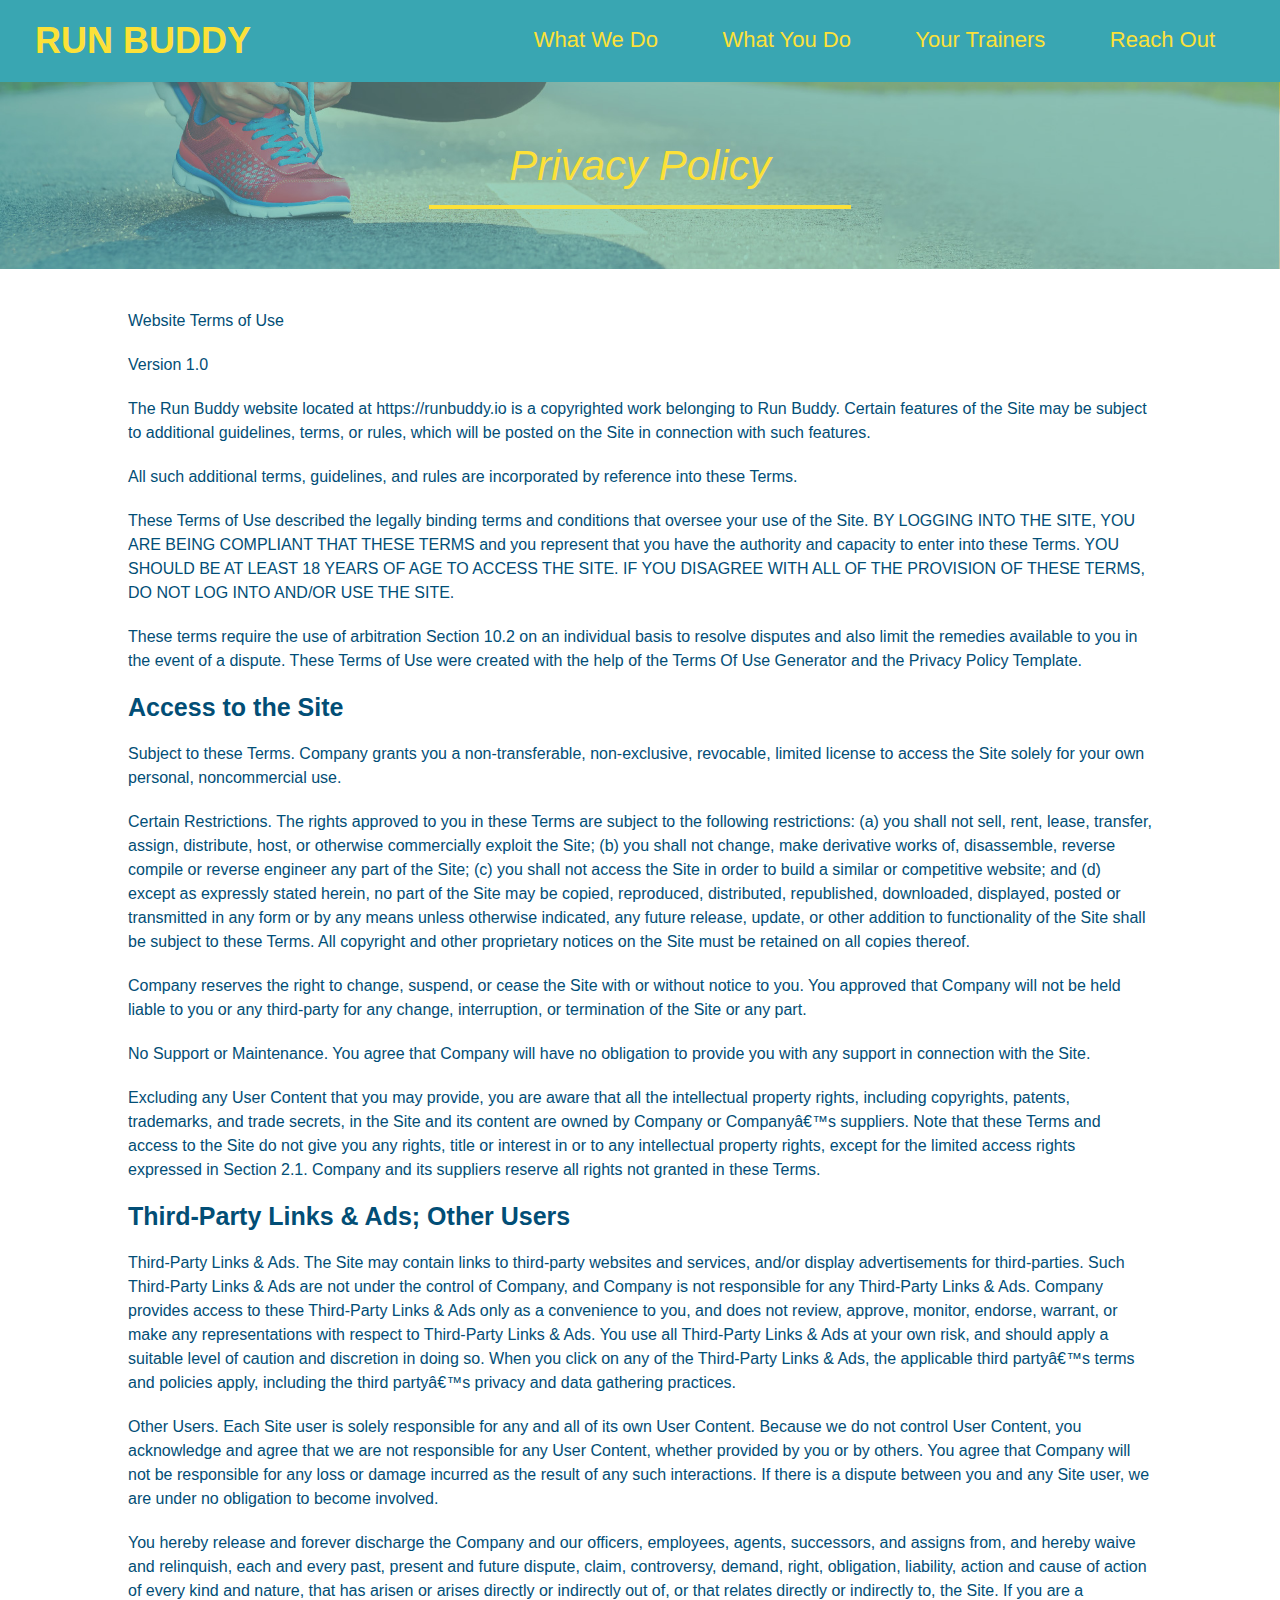
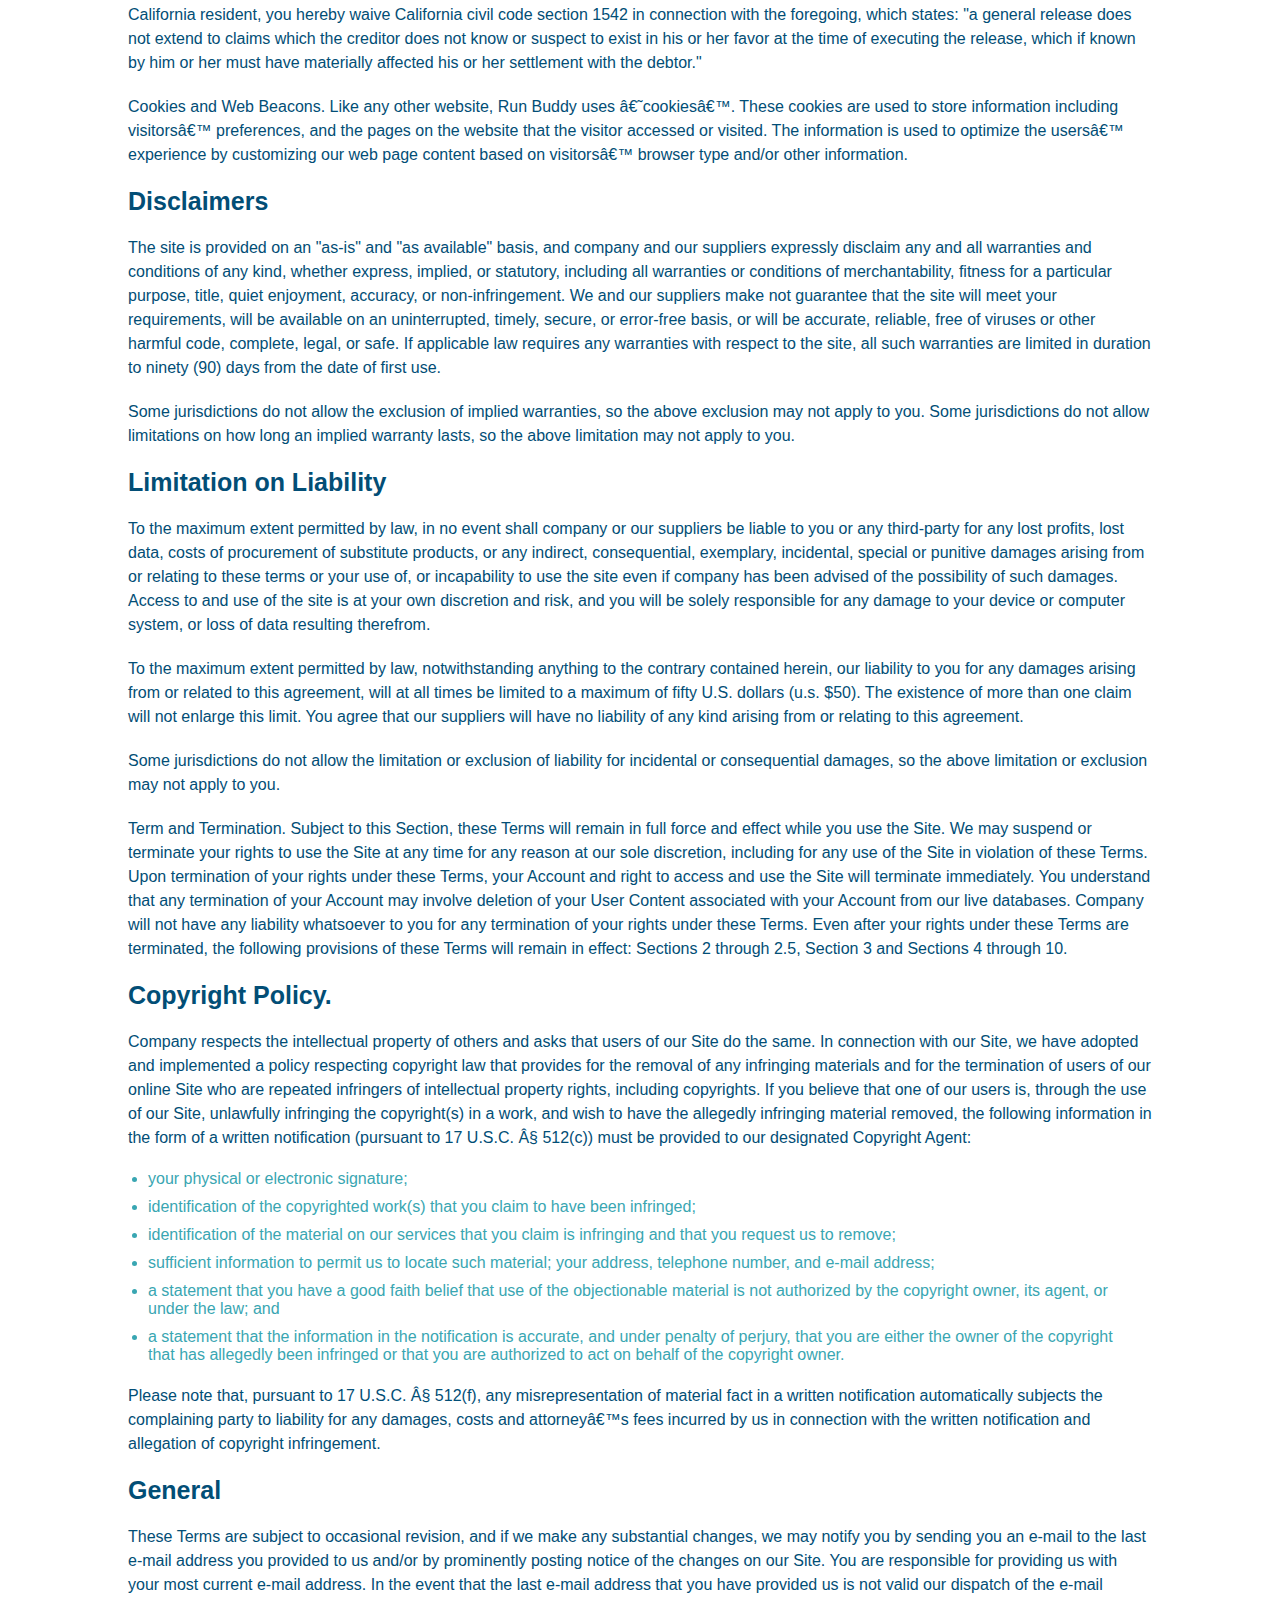
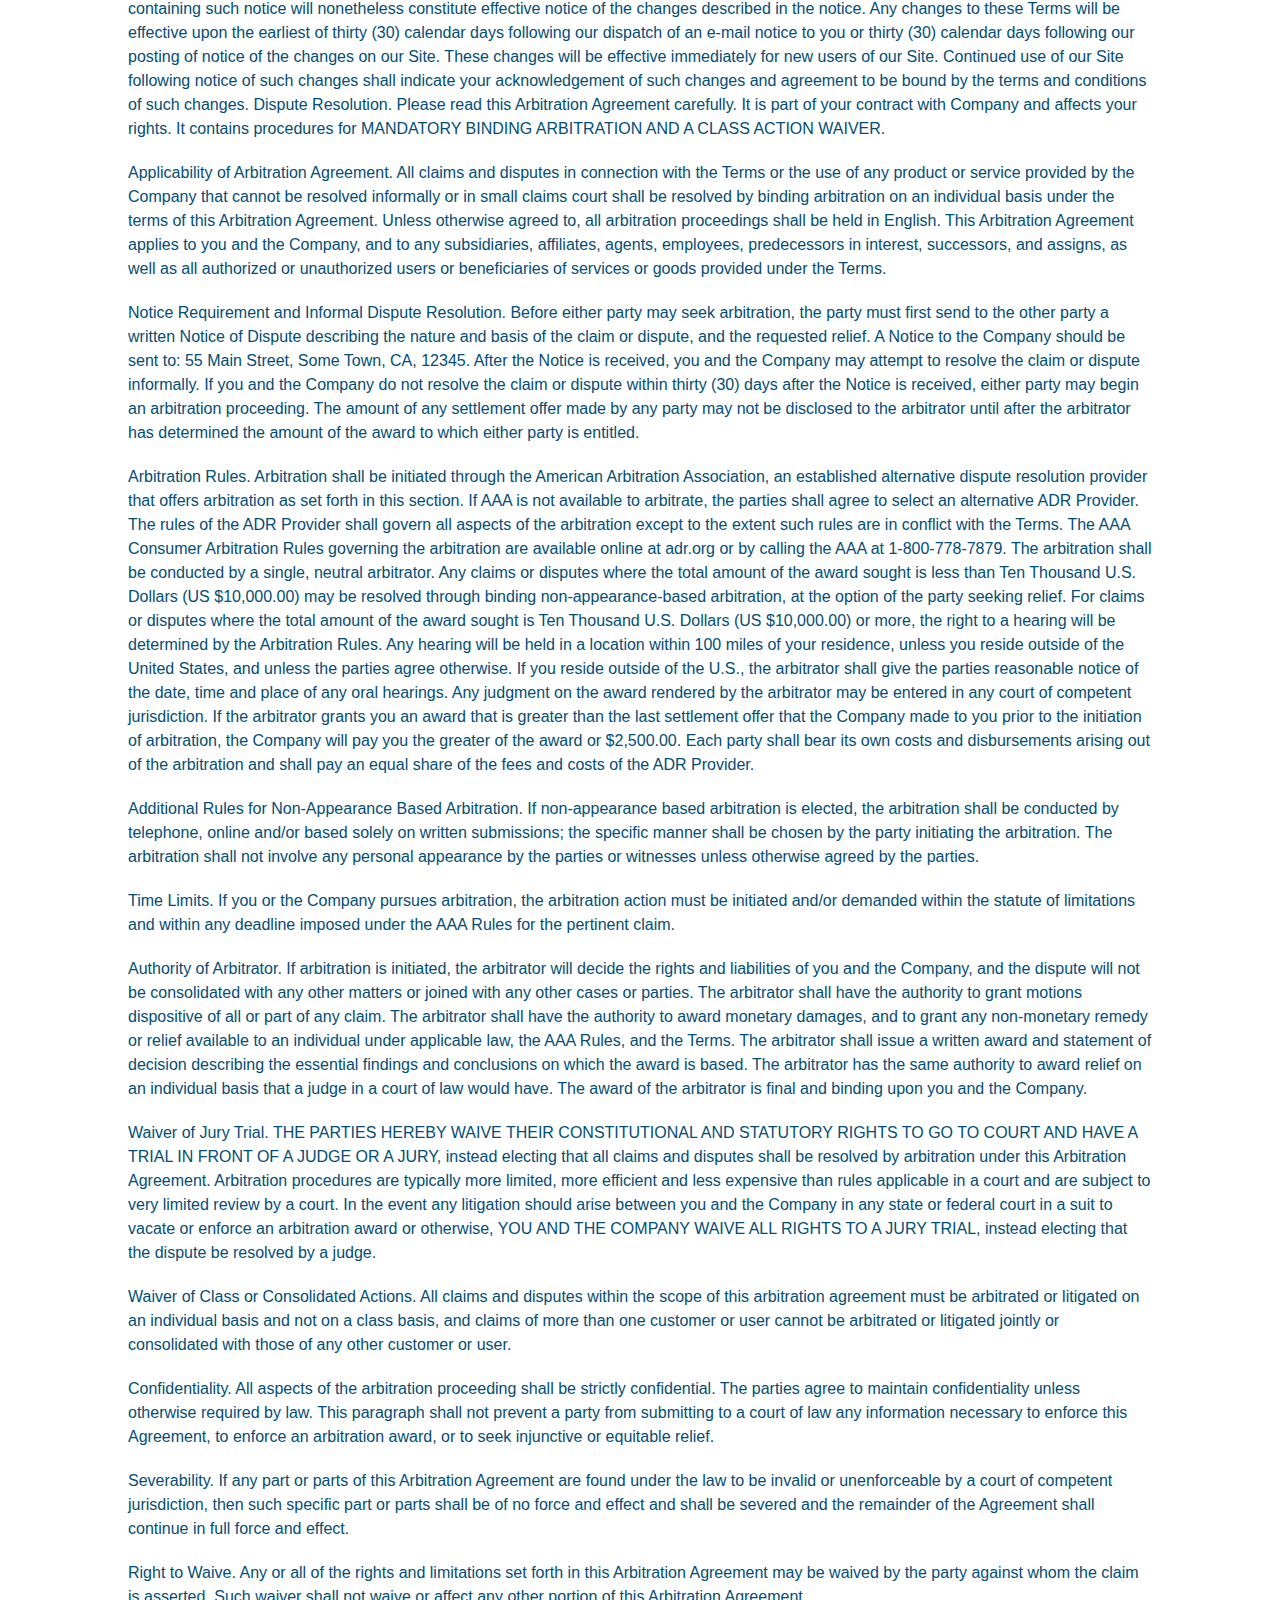
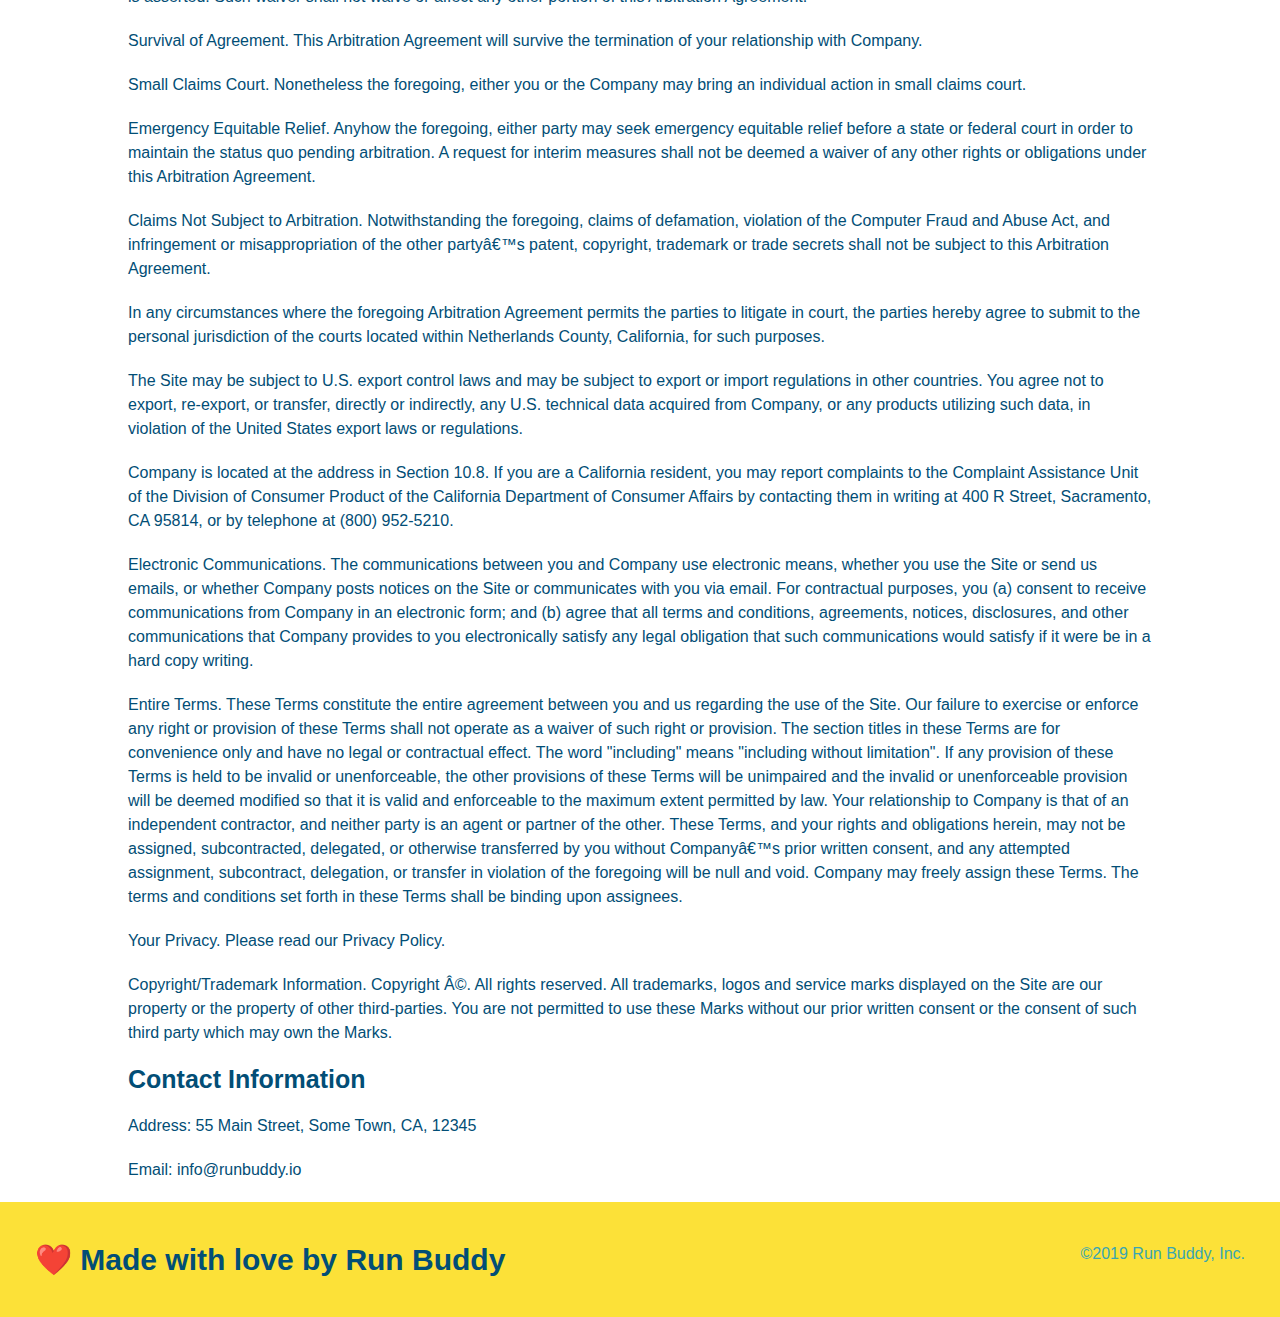
==== privacy-policy.html @ 24f77418 "Privacy policy" ====
<!DOCTYPE html>
<html lang="en">
    <head>
        <meta charset="UTF-8" />
        <title>Privacy Policy - Run Buddy</title>
        <link rel="stylesheet" href="./assets/css/style.css"/>
        <link rel="stylesheet" href="assets/css/secondary-styles.css"/>
    </head>
    <body>
        <header>
            <h1>
                <a href="./index.html">RUN BUDDY</a>
            </h1>
            <nav>
                <!-- Unordered list elements-->
                <ul>
                    <li>
                        <!-- Anchor element-->
                        <a href="./index.html#what-we-do">What We Do</a>
                    </li>
                    <li>
                        <a href="./index.html#what-you-do">What You Do</a>
                    </li>
                    <li>
                        <a href="./index.html#your-trainers">Your Trainers</a>
                    </li>
                    <li>
                        <a href="./index.html#reach-out">Reach Out</a>
                    </li>
                </ul>
            </nav>
        </header>
        <section class="hero">
            <h2 class="page-title">
                Privacy Policy
            </h2>
        </section>
        <article class="secondary-content">
            <p>
                Website Terms of Use
              </p>
        
              <p>
                Version 1.0
              </p>
        
              <p>
                The Run Buddy website located at https://runbuddy.io is a copyrighted work belonging to Run Buddy. Certain
                features of the Site may be subject to additional guidelines, terms, or rules, which will be posted on the Site
                in connection with such features.
              </p>
        
              <p>
                All such additional terms, guidelines, and rules are incorporated by reference into these Terms.
              </p>
        
              <p>
                These Terms of Use described the legally binding terms and conditions that oversee your use of the Site. BY
                LOGGING INTO THE SITE, YOU ARE BEING COMPLIANT THAT THESE TERMS and you represent that you have the authority
                and capacity to enter into these Terms. YOU SHOULD BE AT LEAST 18 YEARS OF AGE TO ACCESS THE SITE. IF YOU
                DISAGREE WITH ALL OF THE PROVISION OF THESE TERMS, DO NOT LOG INTO AND/OR USE THE SITE.
              </p>
        
              <p>
                These terms require the use of arbitration Section 10.2 on an individual basis to resolve disputes and also
                limit the remedies available to you in the event of a dispute. These Terms of Use were created with the help of
                the Terms Of Use Generator and the Privacy Policy Template.
              </p>
        
              <h3>
                Access to the Site
              </h3>
        
              <p>
                Subject to these Terms. Company grants you a non-transferable, non-exclusive, revocable, limited license to
                access the Site solely for your own personal, noncommercial use.
              </p>
        
              <p>
                Certain Restrictions. The rights approved to you in these Terms are subject to the following restrictions: (a)
                you shall not sell, rent, lease, transfer, assign, distribute, host, or otherwise commercially exploit the Site;
                (b) you shall not change, make derivative works of, disassemble, reverse compile or reverse engineer any part of
                the Site; (c) you shall not access the Site in order to build a similar or competitive website; and (d) except
                as expressly stated herein, no part of the Site may be copied, reproduced, distributed, republished, downloaded,
                displayed, posted or transmitted in any form or by any means unless otherwise indicated, any future release,
                update, or other addition to functionality of the Site shall be subject to these Terms. All copyright and other
                proprietary notices on the Site must be retained on all copies thereof.
              </p>
        
              <p>
                Company reserves the right to change, suspend, or cease the Site with or without notice to you. You approved
                that Company will not be held liable to you or any third-party for any change, interruption, or termination of
                the Site or any part.
              </p>
        
              <p>
                No Support or Maintenance. You agree that Company will have no obligation to provide you with any support in
                connection with the Site.
              </p>
        
              <p>
                Excluding any User Content that you may provide, you are aware that all the intellectual property rights,
                including copyrights, patents, trademarks, and trade secrets, in the Site and its content are owned by Company
                or Companyâ€™s suppliers. Note that these Terms and access to the Site do not give you any rights, title or
                interest in or to any intellectual property rights, except for the limited access rights expressed in Section
                2.1. Company and its suppliers reserve all rights not granted in these Terms.
              </p>
        
              <h3>
                Third-Party Links & Ads; Other Users
              </h3>
        
              <p>
                Third-Party Links & Ads. The Site may contain links to third-party websites and services, and/or display
                advertisements for third-parties. Such Third-Party Links & Ads are not under the control of Company, and Company
                is not responsible for any Third-Party Links & Ads. Company provides access to these Third-Party Links & Ads
                only as a convenience to you, and does not review, approve, monitor, endorse, warrant, or make any
                representations with respect to Third-Party Links & Ads. You use all Third-Party Links & Ads at your own risk,
                and should apply a suitable level of caution and discretion in doing so. When you click on any of the
                Third-Party Links & Ads, the applicable third partyâ€™s terms and policies apply, including the third partyâ€™s
                privacy and data gathering practices.
              </p>
        
              <p>
                Other Users. Each Site user is solely responsible for any and all of its own User Content. Because we do not
                control User Content, you acknowledge and agree that we are not responsible for any User Content, whether
                provided by you or by others. You agree that Company will not be responsible for any loss or damage incurred as
                the result of any such interactions. If there is a dispute between you and any Site user, we are under no
                obligation to become involved.
              </p>
        
              <p>
                You hereby release and forever discharge the Company and our officers, employees, agents, successors, and
                assigns from, and hereby waive and relinquish, each and every past, present and future dispute, claim,
                controversy, demand, right, obligation, liability, action and cause of action of every kind and nature, that has
                arisen or arises directly or indirectly out of, or that relates directly or indirectly to, the Site. If you are
                a California resident, you hereby waive California civil code section 1542 in connection with the foregoing,
                which states: "a general release does not extend to claims which the creditor does not know or suspect to exist
                in his or her favor at the time of executing the release, which if known by him or her must have materially
                affected his or her settlement with the debtor."
              </p>
        
              <p>
                Cookies and Web Beacons. Like any other website, Run Buddy uses â€˜cookiesâ€™. These cookies are used to store
                information including visitorsâ€™ preferences, and the pages on the website that the visitor accessed or visited.
                The information is used to optimize the usersâ€™ experience by customizing our web page content based on visitorsâ€™
                browser type and/or other information.
              </p>
        
              <h3>
                Disclaimers
              </h3>
        
              <p>
                The site is provided on an "as-is" and "as available" basis, and company and our suppliers expressly disclaim
                any and all warranties and conditions of any kind, whether express, implied, or statutory, including all
                warranties or conditions of merchantability, fitness for a particular purpose, title, quiet enjoyment, accuracy,
                or non-infringement. We and our suppliers make not guarantee that the site will meet your requirements, will be
                available on an uninterrupted, timely, secure, or error-free basis, or will be accurate, reliable, free of
                viruses or other harmful code, complete, legal, or safe. If applicable law requires any warranties with respect
                to the site, all such warranties are limited in duration to ninety (90) days from the date of first use.
              </p>
        
              <p>
                Some jurisdictions do not allow the exclusion of implied warranties, so the above exclusion may not apply to
                you. Some jurisdictions do not allow limitations on how long an implied warranty lasts, so the above limitation
                may not apply to you.
              </p>
        
              <h3>
                Limitation on Liability
              </h3>
        
              <p>
                To the maximum extent permitted by law, in no event shall company or our suppliers be liable to you or any
                third-party for any lost profits, lost data, costs of procurement of substitute products, or any indirect,
                consequential, exemplary, incidental, special or punitive damages arising from or relating to these terms or
                your use of, or incapability to use the site even if company has been advised of the possibility of such
                damages. Access to and use of the site is at your own discretion and risk, and you will be solely responsible
                for any damage to your device or computer system, or loss of data resulting therefrom.
              </p>
        
              <p>
                To the maximum extent permitted by law, notwithstanding anything to the contrary contained herein, our liability
                to you for any damages arising from or related to this agreement, will at all times be limited to a maximum of
                fifty U.S. dollars (u.s. $50). The existence of more than one claim will not enlarge this limit. You agree that
                our suppliers will have no liability of any kind arising from or relating to this agreement.
              </p>
        
              <p>
                Some jurisdictions do not allow the limitation or exclusion of liability for incidental or consequential
                damages, so the above limitation or exclusion may not apply to you.
              </p>
        
              <p>
                Term and Termination. Subject to this Section, these Terms will remain in full force and effect while you use
                the Site. We may suspend or terminate your rights to use the Site at any time for any reason at our sole
                discretion, including for any use of the Site in violation of these Terms. Upon termination of your rights under
                these Terms, your Account and right to access and use the Site will terminate immediately. You understand that
                any termination of your Account may involve deletion of your User Content associated with your Account from our
                live databases. Company will not have any liability whatsoever to you for any termination of your rights under
                these Terms. Even after your rights under these Terms are terminated, the following provisions of these Terms
                will remain in effect: Sections 2 through 2.5, Section 3 and Sections 4 through 10.
              </p>
        
              <h3>
                Copyright Policy.
              </h3>
        
              <p>
                Company respects the intellectual property of others and asks that users of our Site do the same. In connection
                with our Site, we have adopted and implemented a policy respecting copyright law that provides for the removal
                of any infringing materials and for the termination of users of our online Site who are repeated infringers of
                intellectual property rights, including copyrights. If you believe that one of our users is, through the use of
                our Site, unlawfully infringing the copyright(s) in a work, and wish to have the allegedly infringing material
                removed, the following information in the form of a written notification (pursuant to 17 U.S.C. Â§ 512(c)) must
                be provided to our designated Copyright Agent:
              </p>
        
              <ul>
                <li>
                  your physical or electronic signature;
                </li>
                <li>
                  identification of the copyrighted work(s) that you claim to have been infringed;
                </li>
                <li>
                  identification of the material on our services that you claim is infringing and that you request us to remove;
                </li>
                <li>
                  sufficient information to permit us to locate such material; your address, telephone number, and e-mail
                  address;
                </li>
                <li>
                  a statement that you have a good faith belief that use of the objectionable material is not authorized by the
                  copyright owner, its agent, or under the law; and
                </li>
                <li>
                  a statement that the information in the notification is accurate, and under penalty of perjury, that you are
                  either the owner of the copyright that has allegedly been infringed or that you are authorized to act on
                  behalf of the copyright owner.
                </li>
              </ul>
        
              <p>
                Please note that, pursuant to 17 U.S.C. Â§ 512(f), any misrepresentation of material fact in a written
                notification automatically subjects the complaining party to liability for any damages, costs and attorneyâ€™s
                fees incurred by us in connection with the written notification and allegation of copyright infringement.
              </p>
        
              <h3>
                General
              </h3>
        
              <p>
                These Terms are subject to occasional revision, and if we make any substantial changes, we may notify you by
                sending you an e-mail to the last e-mail address you provided to us and/or by prominently posting notice of the
                changes on our Site. You are responsible for providing us with your most current e-mail address. In the event
                that the last e-mail address that you have provided us is not valid our dispatch of the e-mail containing such
                notice will nonetheless constitute effective notice of the changes described in the notice. Any changes to these
                Terms will be effective upon the earliest of thirty (30) calendar days following our dispatch of an e-mail
                notice to you or thirty (30) calendar days following our posting of notice of the changes on our Site. These
                changes will be effective immediately for new users of our Site. Continued use of our Site following notice of
                such changes shall indicate your acknowledgement of such changes and agreement to be bound by the terms and
                conditions of such changes. Dispute Resolution. Please read this Arbitration Agreement carefully. It is part of
                your contract with Company and affects your rights. It contains procedures for MANDATORY BINDING ARBITRATION AND
                A CLASS ACTION WAIVER.
              </p>
        
              <p>
                Applicability of Arbitration Agreement. All claims and disputes in connection with the Terms or the use of any
                product or service provided by the Company that cannot be resolved informally or in small claims court shall be
                resolved by binding arbitration on an individual basis under the terms of this Arbitration Agreement. Unless
                otherwise agreed to, all arbitration proceedings shall be held in English. This Arbitration Agreement applies to
                you and the Company, and to any subsidiaries, affiliates, agents, employees, predecessors in interest,
                successors, and assigns, as well as all authorized or unauthorized users or beneficiaries of services or goods
                provided under the Terms.
              </p>
        
              <p>
                Notice Requirement and Informal Dispute Resolution. Before either party may seek arbitration, the party must
                first send to the other party a written Notice of Dispute describing the nature and basis of the claim or
                dispute, and the requested relief. A Notice to the Company should be sent to: 55 Main Street, Some Town, CA,
                12345. After the Notice is received, you and the Company may attempt to resolve the claim or dispute informally.
                If you and the Company do not resolve the claim or dispute within thirty (30) days after the Notice is received,
                either party may begin an arbitration proceeding. The amount of any settlement offer made by any party may not
                be disclosed to the arbitrator until after the arbitrator has determined the amount of the award to which either
                party is entitled.
              </p>
        
              <p>
                Arbitration Rules. Arbitration shall be initiated through the American Arbitration Association, an established
                alternative dispute resolution provider that offers arbitration as set forth in this section. If AAA is not
                available to arbitrate, the parties shall agree to select an alternative ADR Provider. The rules of the ADR
                Provider shall govern all aspects of the arbitration except to the extent such rules are in conflict with the
                Terms. The AAA Consumer Arbitration Rules governing the arbitration are available online at adr.org or by
                calling the AAA at 1-800-778-7879. The arbitration shall be conducted by a single, neutral arbitrator. Any
                claims or disputes where the total amount of the award sought is less than Ten Thousand U.S. Dollars (US
                $10,000.00) may be resolved through binding non-appearance-based arbitration, at the option of the party seeking
                relief. For claims or disputes where the total amount of the award sought is Ten Thousand U.S. Dollars (US
                $10,000.00) or more, the right to a hearing will be determined by the Arbitration Rules. Any hearing will be
                held in a location within 100 miles of your residence, unless you reside outside of the United States, and
                unless the parties agree otherwise. If you reside outside of the U.S., the arbitrator shall give the parties
                reasonable notice of the date, time and place of any oral hearings. Any judgment on the award rendered by the
                arbitrator may be entered in any court of competent jurisdiction. If the arbitrator grants you an award that is
                greater than the last settlement offer that the Company made to you prior to the initiation of arbitration, the
                Company will pay you the greater of the award or $2,500.00. Each party shall bear its own costs and
                disbursements arising out of the arbitration and shall pay an equal share of the fees and costs of the ADR
                Provider.
              </p>
        
              <p>
                Additional Rules for Non-Appearance Based Arbitration. If non-appearance based arbitration is elected, the
                arbitration shall be conducted by telephone, online and/or based solely on written submissions; the specific
                manner shall be chosen by the party initiating the arbitration. The arbitration shall not involve any personal
                appearance by the parties or witnesses unless otherwise agreed by the parties.
              </p>
        
              <p>
                Time Limits. If you or the Company pursues arbitration, the arbitration action must be initiated and/or demanded
                within the statute of limitations and within any deadline imposed under the AAA Rules for the pertinent claim.
              </p>
        
              <p>
                Authority of Arbitrator. If arbitration is initiated, the arbitrator will decide the rights and liabilities of
                you and the Company, and the dispute will not be consolidated with any other matters or joined with any other
                cases or parties. The arbitrator shall have the authority to grant motions dispositive of all or part of any
                claim. The arbitrator shall have the authority to award monetary damages, and to grant any non-monetary remedy
                or relief available to an individual under applicable law, the AAA Rules, and the Terms. The arbitrator shall
                issue a written award and statement of decision describing the essential findings and conclusions on which the
                award is based. The arbitrator has the same authority to award relief on an individual basis that a judge in a
                court of law would have. The award of the arbitrator is final and binding upon you and the Company.
              </p>
        
              <p>
                Waiver of Jury Trial. THE PARTIES HEREBY WAIVE THEIR CONSTITUTIONAL AND STATUTORY RIGHTS TO GO TO COURT AND HAVE
                A TRIAL IN FRONT OF A JUDGE OR A JURY, instead electing that all claims and disputes shall be resolved by
                arbitration under this Arbitration Agreement. Arbitration procedures are typically more limited, more efficient
                and less expensive than rules applicable in a court and are subject to very limited review by a court. In the
                event any litigation should arise between you and the Company in any state or federal court in a suit to vacate
                or enforce an arbitration award or otherwise, YOU AND THE COMPANY WAIVE ALL RIGHTS TO A JURY TRIAL, instead
                electing that the dispute be resolved by a judge.
              </p>
        
              <p>
                Waiver of Class or Consolidated Actions. All claims and disputes within the scope of this arbitration agreement
                must be arbitrated or litigated on an individual basis and not on a class basis, and claims of more than one
                customer or user cannot be arbitrated or litigated jointly or consolidated with those of any other customer or
                user.
              </p>
        
              <p>
                Confidentiality. All aspects of the arbitration proceeding shall be strictly confidential. The parties agree to
                maintain confidentiality unless otherwise required by law. This paragraph shall not prevent a party from
                submitting to a court of law any information necessary to enforce this Agreement, to enforce an arbitration
                award, or to seek injunctive or equitable relief.
              </p>
        
              <p>
                Severability. If any part or parts of this Arbitration Agreement are found under the law to be invalid or
                unenforceable by a court of competent jurisdiction, then such specific part or parts shall be of no force and
                effect and shall be severed and the remainder of the Agreement shall continue in full force and effect.
              </p>
        
              <p>
                Right to Waive. Any or all of the rights and limitations set forth in this Arbitration Agreement may be waived
                by the party against whom the claim is asserted. Such waiver shall not waive or affect any other portion of this
                Arbitration Agreement.
              </p>
        
              <p>
                Survival of Agreement. This Arbitration Agreement will survive the termination of your relationship with
                Company.
              </p>
        
              <p>
                Small Claims Court. Nonetheless the foregoing, either you or the Company may bring an individual action in small
                claims court.
              </p>
        
              <p>
                Emergency Equitable Relief. Anyhow the foregoing, either party may seek emergency equitable relief before a
                state or federal court in order to maintain the status quo pending arbitration. A request for interim measures
                shall not be deemed a waiver of any other rights or obligations under this Arbitration Agreement.
              </p>
        
              <p>
                Claims Not Subject to Arbitration. Notwithstanding the foregoing, claims of defamation, violation of the
                Computer Fraud and Abuse Act, and infringement or misappropriation of the other partyâ€™s patent, copyright,
                trademark or trade secrets shall not be subject to this Arbitration Agreement.
              </p>
        
              <p>
                In any circumstances where the foregoing Arbitration Agreement permits the parties to litigate in court, the
                parties hereby agree to submit to the personal jurisdiction of the courts located within Netherlands County,
                California, for such purposes.
              </p>
        
              <p>
                The Site may be subject to U.S. export control laws and may be subject to export or import regulations in other
                countries. You agree not to export, re-export, or transfer, directly or indirectly, any U.S. technical data
                acquired from Company, or any products utilizing such data, in violation of the United States export laws or
                regulations.
              </p>
        
              <p>
                Company is located at the address in Section 10.8. If you are a California resident, you may report complaints
                to the Complaint Assistance Unit of the Division of Consumer Product of the California Department of Consumer
                Affairs by contacting them in writing at 400 R Street, Sacramento, CA 95814, or by telephone at (800) 952-5210.
              </p>
        
              <p>
                Electronic Communications. The communications between you and Company use electronic means, whether you use the
                Site or send us emails, or whether Company posts notices on the Site or communicates with you via email. For
                contractual purposes, you (a) consent to receive communications from Company in an electronic form; and (b)
                agree that all terms and conditions, agreements, notices, disclosures, and other communications that Company
                provides to you electronically satisfy any legal obligation that such communications would satisfy if it were be
                in a hard copy writing.
              </p>
        
              <p>
                Entire Terms. These Terms constitute the entire agreement between you and us regarding the use of the Site. Our
                failure to exercise or enforce any right or provision of these Terms shall not operate as a waiver of such right
                or provision. The section titles in these Terms are for convenience only and have no legal or contractual
                effect. The word "including" means "including without limitation". If any provision of these Terms is held to be
                invalid or unenforceable, the other provisions of these Terms will be unimpaired and the invalid or
                unenforceable provision will be deemed modified so that it is valid and enforceable to the maximum extent
                permitted by law. Your relationship to Company is that of an independent contractor, and neither party is an
                agent or partner of the other. These Terms, and your rights and obligations herein, may not be assigned,
                subcontracted, delegated, or otherwise transferred by you without Companyâ€™s prior written consent, and any
                attempted assignment, subcontract, delegation, or transfer in violation of the foregoing will be null and void.
                Company may freely assign these Terms. The terms and conditions set forth in these Terms shall be binding upon
                assignees.
              </p>
        
              <p>
                Your Privacy. Please read our Privacy Policy.
              </p>
        
              <p>
                Copyright/Trademark Information. Copyright Â©. All rights reserved. All trademarks, logos and service marks
                displayed on the Site are our property or the property of other third-parties. You are not permitted to use
                these Marks without our prior written consent or the consent of such third party which may own the Marks.
              </p>
        
              <h3>
                Contact Information
              </h3>
        
              <p>
                Address: 55 Main Street, Some Town, CA, 12345
              </p>
        
              <p>
                Email: info@runbuddy.io
              </p>
        
        </article>
        <footer>
            <h2>❤️ Made with love by Run Buddy</h2>
            <div>
                &copy;2019 Run Buddy, Inc.
            </div>
        </footer>
    </body>
</html>
---- assets/css/style.css ----
header {
    padding: 20px 35px;
    background-color: #39a6b2;
}

header h1 {
    font-weight: bold;
    font-size: 36px;
    color: #fce138;
    margin: 0;
    display: inline;
}

header a {
    text-decoration: none;
    color: #fce138;
}

header nav {
    float: right;
    margin: 7px 0;
}

header nav ul li {
    display: inline;
}

header nav ul li a {
    margin: 0 30px;
    font-weight: lighter;
    font-size: 22px;
}

body {
    color: #39a6b2;
    font-family: Helvetica, Arial, sans-serif;
}

* {
    margin: 0;
    padding: 0;
    box-sizing: border-box;
}

footer {
    background: #fce138;
    width: 100%;
    padding: 40px 35px;
}

footer h2 {
    display: inline;
    color: #024e76;
    font-size: 30px;
    margin: 0;
}

footer div {
    float: right;
    line-height: 1.5;
    text-align: right;
}

footer a {
    color: #024e76;
}

.hero {
    background-image: url("../images/hero-bg.jpg");
    height: 600px;
    background-size: cover;
    background-position: center;
    position: relative;
}

section {
    padding: 60px;
}

.hero-form {
    border: solid 3px #024e76;
    background-color: #fce138;
    padding: 20px;
    width: 500px;
    color: #024e76;
    position: absolute;
    bottom: 120px;
    right: 140px;
}

.hero-form h3 {
    font-size: 24px;
    margin: 0;
}

.hero-form p {
    margin: 5px 0 15px 0;
    font-weight: bold;
}

.form-input {
    border: 1px solid #024e76;
    display: block;
    padding: 7px 15px;
    font-size: 16px;
    color: #024e76;
    width: 100%;
    margin-bottom: 15px;
}

.hero-form label {
    margin: 0 5px;
    font-weight: bold;
}

.hero-form button {
    color: #fce138;
    background-color: #024e76;
    border: none;
    padding: 10px 20px;
    font-size: 16px;
}

.intro {
    text-align: center;
}

.intro p {
    line-height: 1.7;
    color: #39a6b2;
    width: 80%;
    font-size: 20px;
    margin: 0 auto;
}

.steps {
    text-align: center;
    background: #fce138;
}

.section-title {
    font-size: 55px;
    color: #024e76;
    margin-bottom: 35px;
    padding: 0 100px 20px 100px;
    display: inline-block;
    border-bottom: 3px solid #39a6b2;
}

.primary-border {
    border-color: #fce138;
}

.secondary-border {
    border-color: #39a6b2;
}

.steps div {
    margin-bottom: 80px;
}

.steps img {
    width: 15%;
    margin: 10px 0;
}

.steps h3 {
    color: #024e76;
    font-size: 46px;
    margin-top: 23px;
}

.steps p {
    color: #39a6b2;
    font-size: 23px;
}

.steps span {
    font-size: 38px;
}

.trainers {
    text-align: center;
}

.trainer {
    width: 900px;
    margin: 0 auto 30px auto;
    background: #024e76;
    color: #fce138;
    overflow: auto;
}

.trainer img {
    width: 35%;
    float: left;
}

.trainer-bio {
    padding: 35px;
    float: left;
    width: 65%;
}

.text-left {
    text-align: left;
}

.text-right {
    text-align: right;
}

.trainer-bio h3 {
    font-size: 32px;
    margin-bottom: 8px;
}

.trainer-bio h4 {
    font-weight: lighter;
    font-size: 26px;
    margin-bottom: 25px;
}

.trainer-bio p {
    font-size: 17px;
    line-height: 1.3;   
}

.contact {
    text-align: center;
    background-color: #024e76;
}

.contact h2 {
    color: #fce138;
}

.contact-info iframe {
    width: 400px;
    height: 400px;
}

.contact-info div {
    width: 410px;
    display: inline-block;
    vertical-align: top;
    text-align: left;
    margin: 30px 0 0 60px;
    color: white;
}

.contact-info h3 {
    color: #fce138;
    font-size: 32px;
}

.contact-info p, .contact-info address {
    margin: 20px 0;
    line-height: 1.5;
    font-size: 20px;
    font-style: normal;
}

.contact-info a {
    color: #fce138;
}
---- assets/css/secondary-styles.css ----
.hero {
    background-position: bottom;
    height: auto;
    text-align: center;
    margin-bottom: 40px;
}

.page-title {
    color: #fce138;
    display: inline-block;
    border-bottom: 4px solid #fce138;
    padding: 0 80px 15px 80px;
    font-weight: normal;
    font-size: 42px;
    font-style: italic;
}

.secondary-content {
    width: 80%;
    margin: auto;
    color: #024e76;
}

.secondary-content h3 {
    font-size: 25px;
    margin: 20px 0;
}

.secondary-content p {
    font-size: 16px;
    line-height: 1.5;
    margin: 20px 0;
}

.secondary-content ul {
    margin: 15px 20px;
}

.secondary-content ul li {
    color: #39a6b2;
    margin: 10px 0;
}
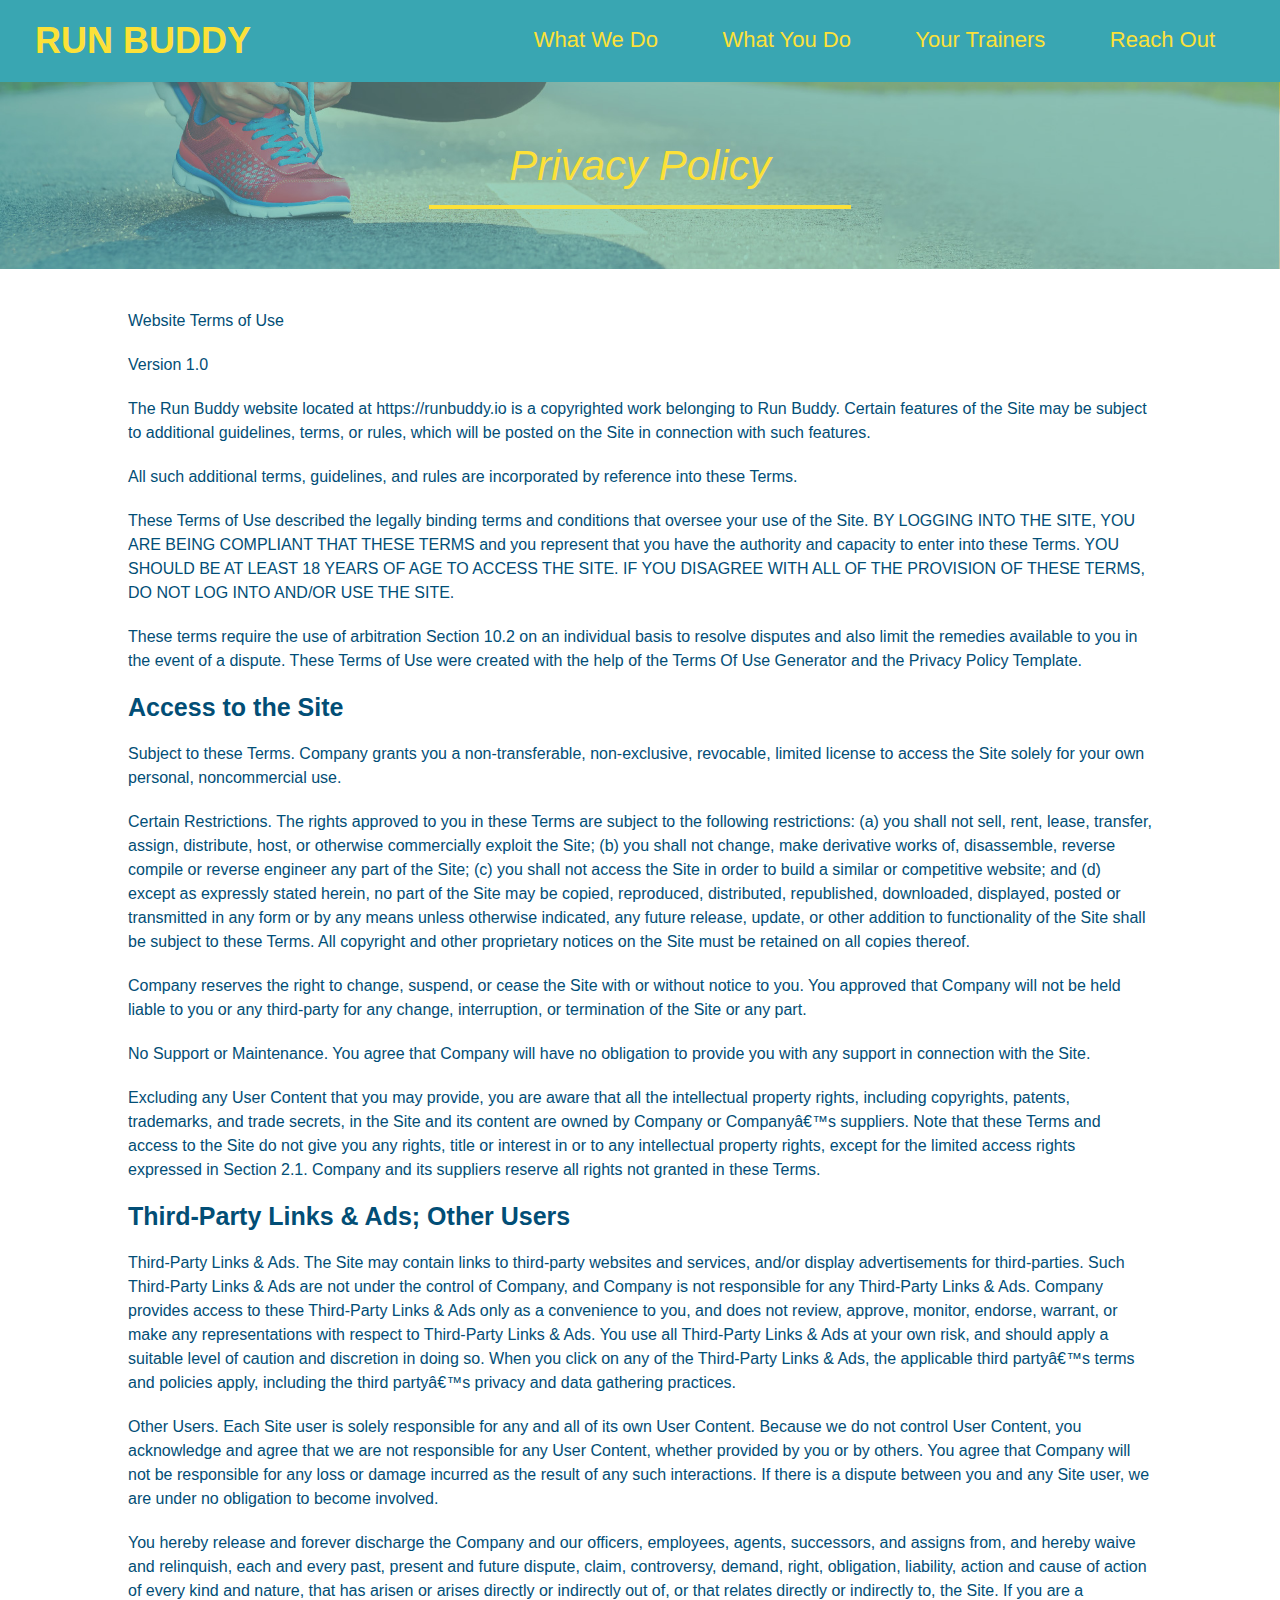
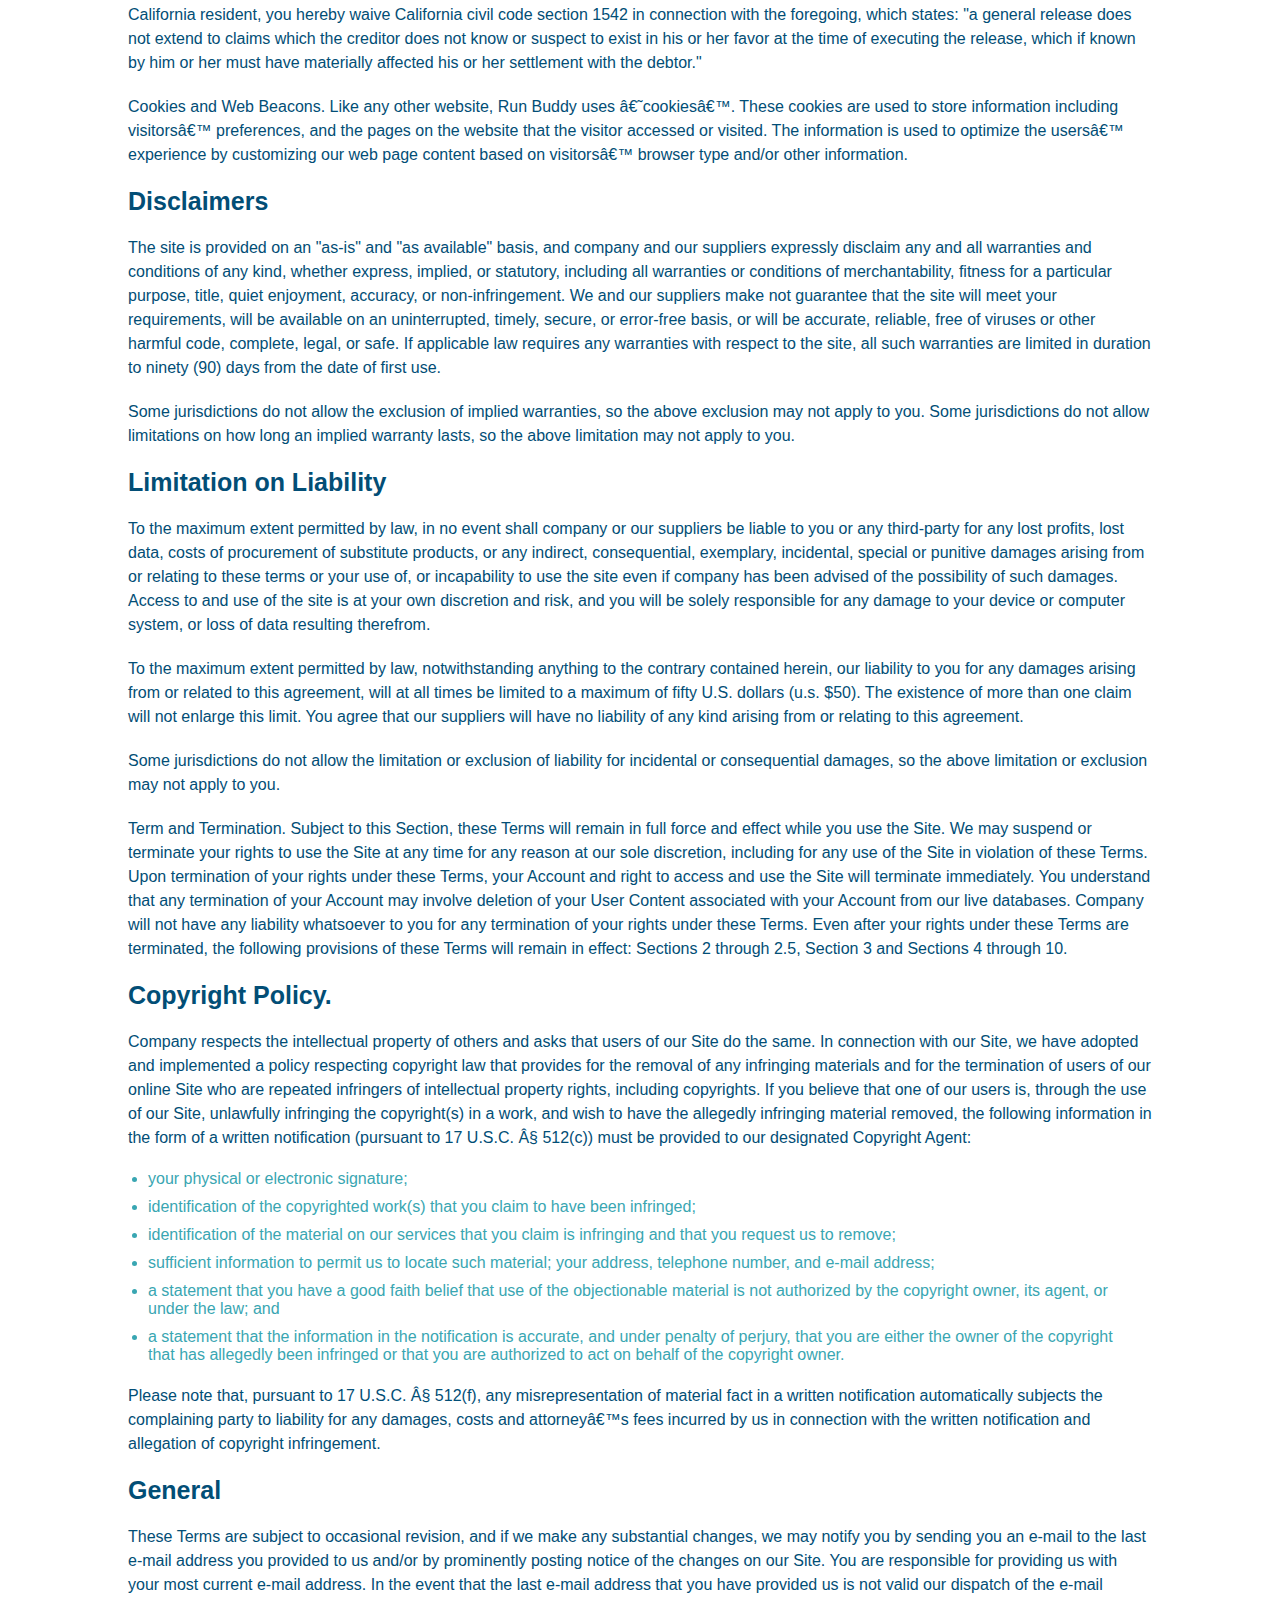
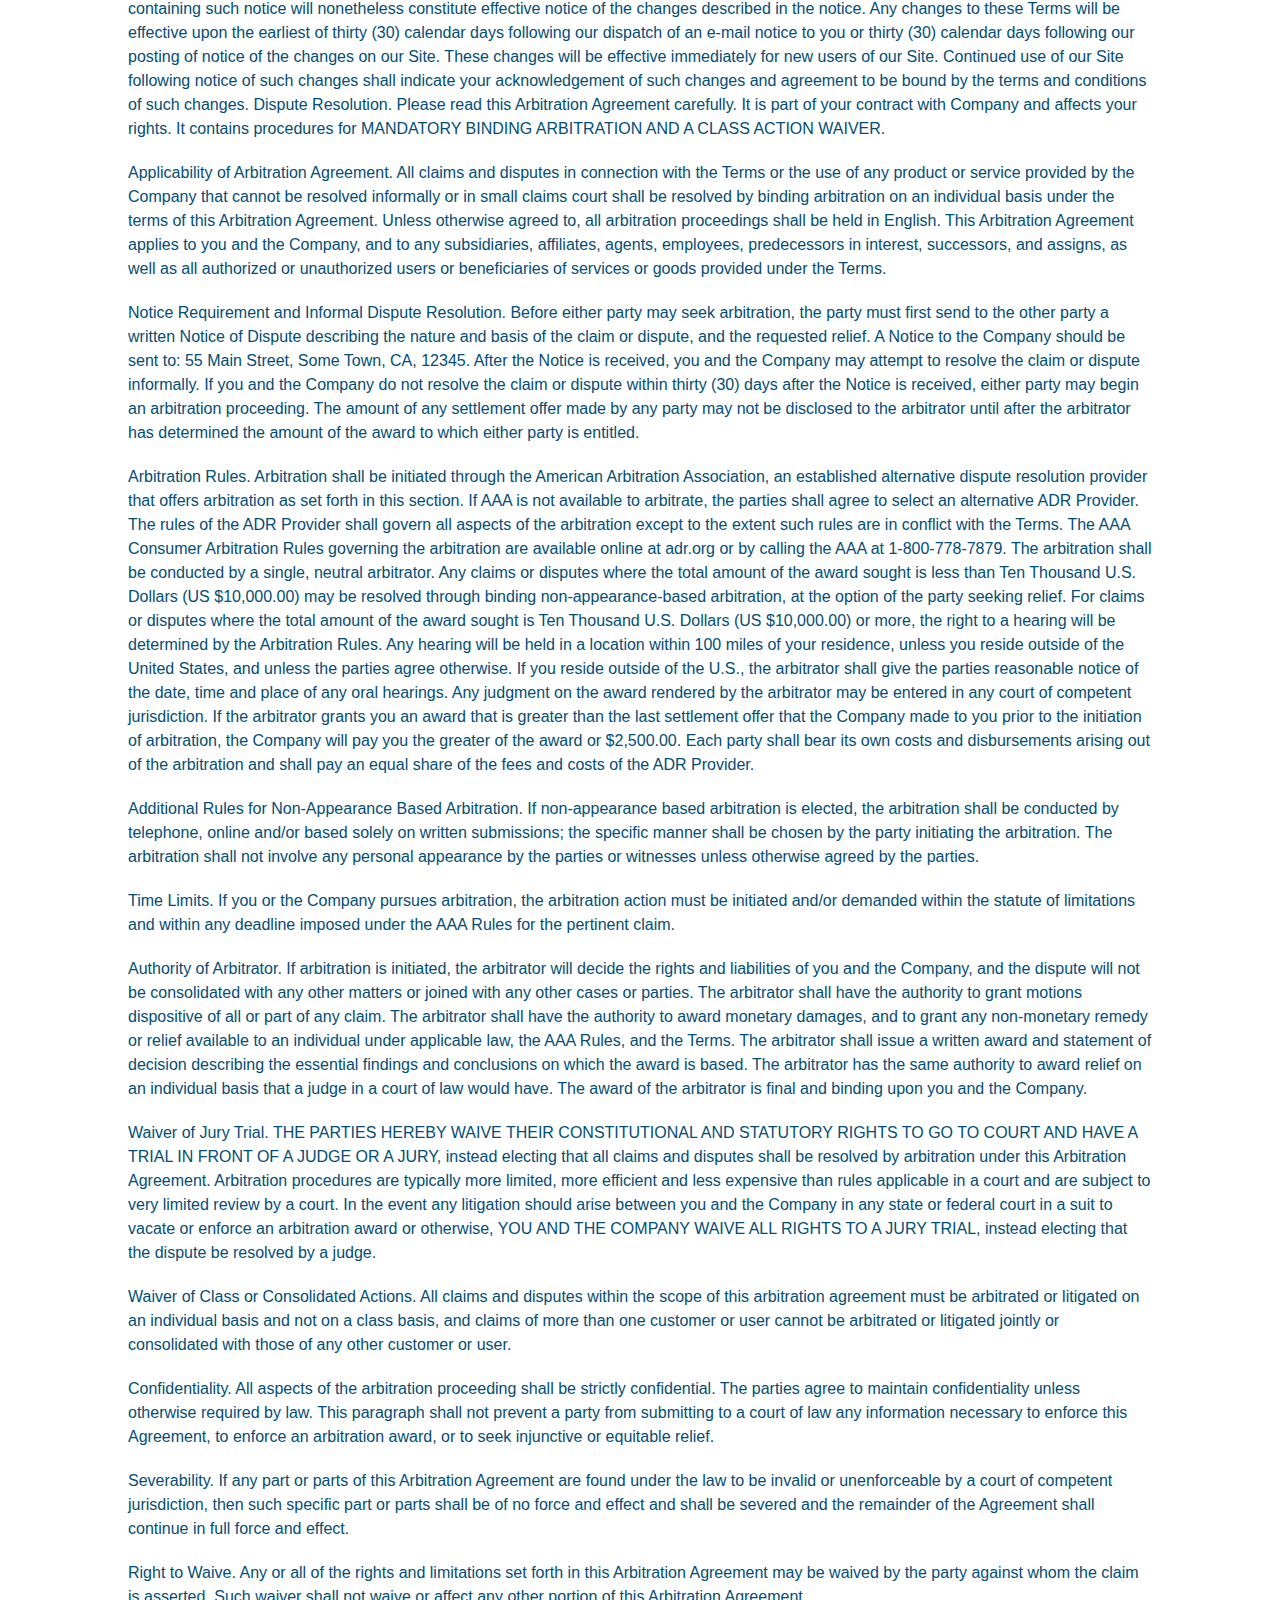
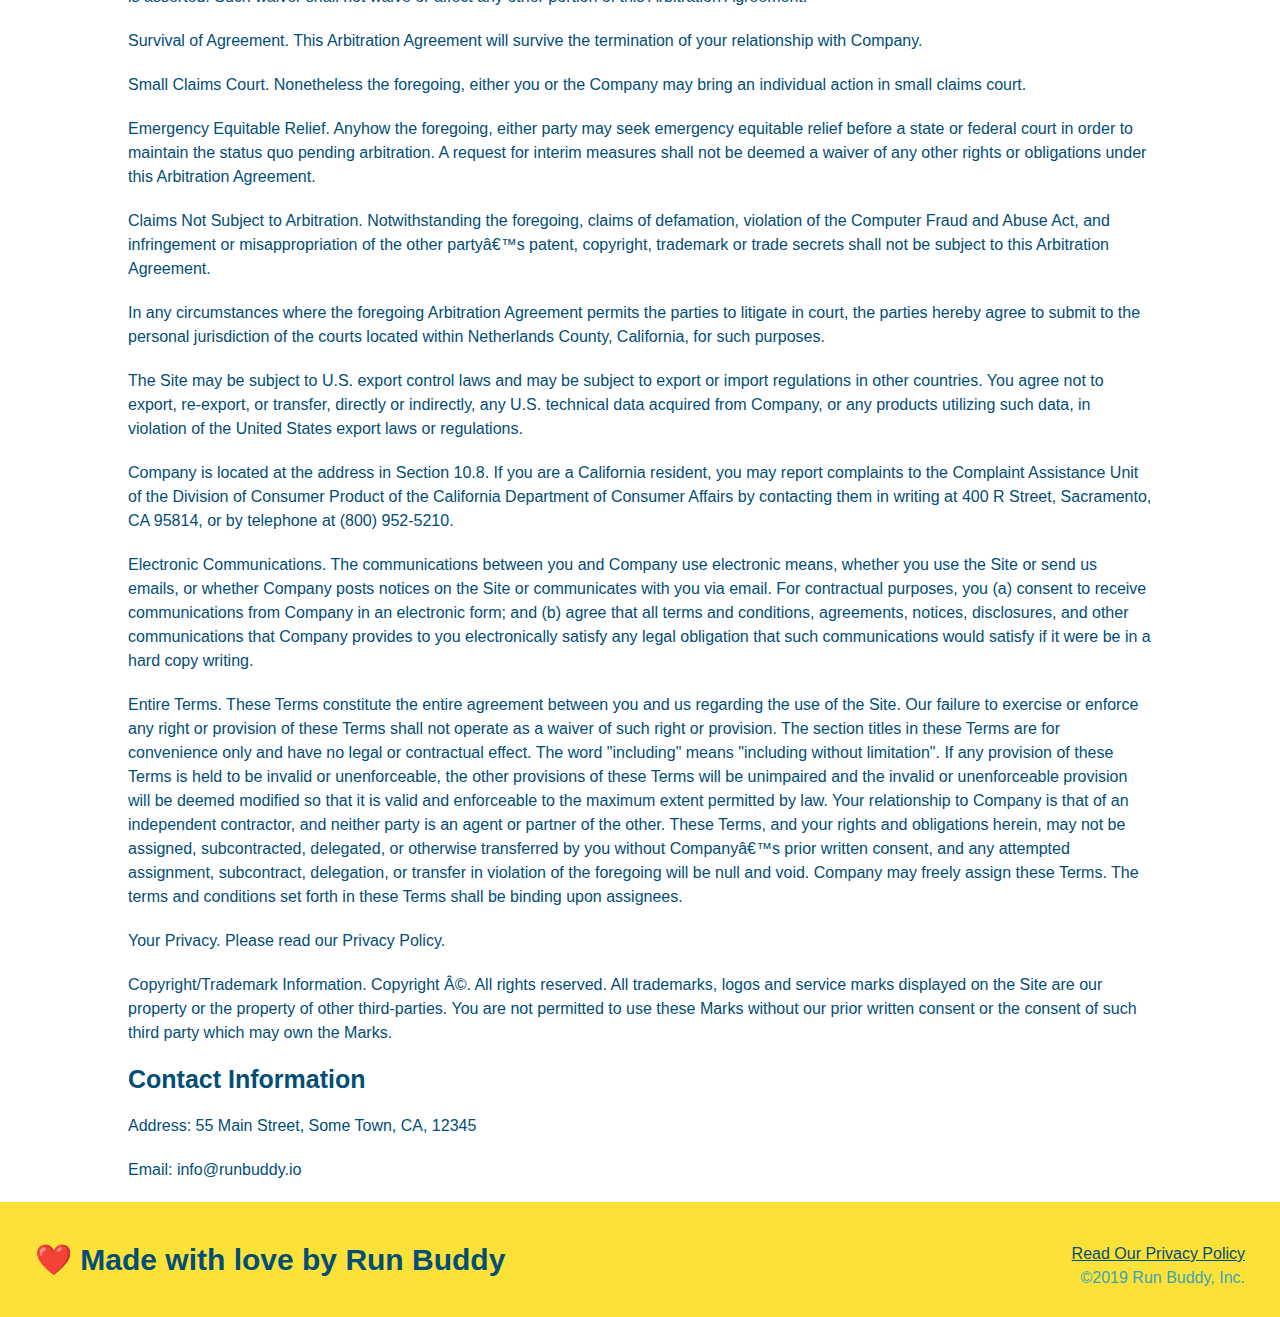
==== commit 202fde1a: "Fixed index.html to privacy-policy.html connection" ====
--- a/privacy-policy.html
+++ b/privacy-policy.html
@@ -4,7 +4,7 @@
         <meta charset="UTF-8" />
         <title>Privacy Policy - Run Buddy</title>
         <link rel="stylesheet" href="./assets/css/style.css"/>
-        <link rel="stylesheet" href="assets/css/secondary-styles.css"/>
+        <link rel="stylesheet" href="./assets/css/secondary-styles.css"/>
     </head>
     <body>
         <header>
@@ -459,7 +459,8 @@
         <footer>
             <h2>❤️ Made with love by Run Buddy</h2>
             <div>
-                &copy;2019 Run Buddy, Inc.
+              <a href="#">Read Our Privacy Policy</a><br />
+              &copy;2019 Run Buddy, Inc.
             </div>
         </footer>
     </body>
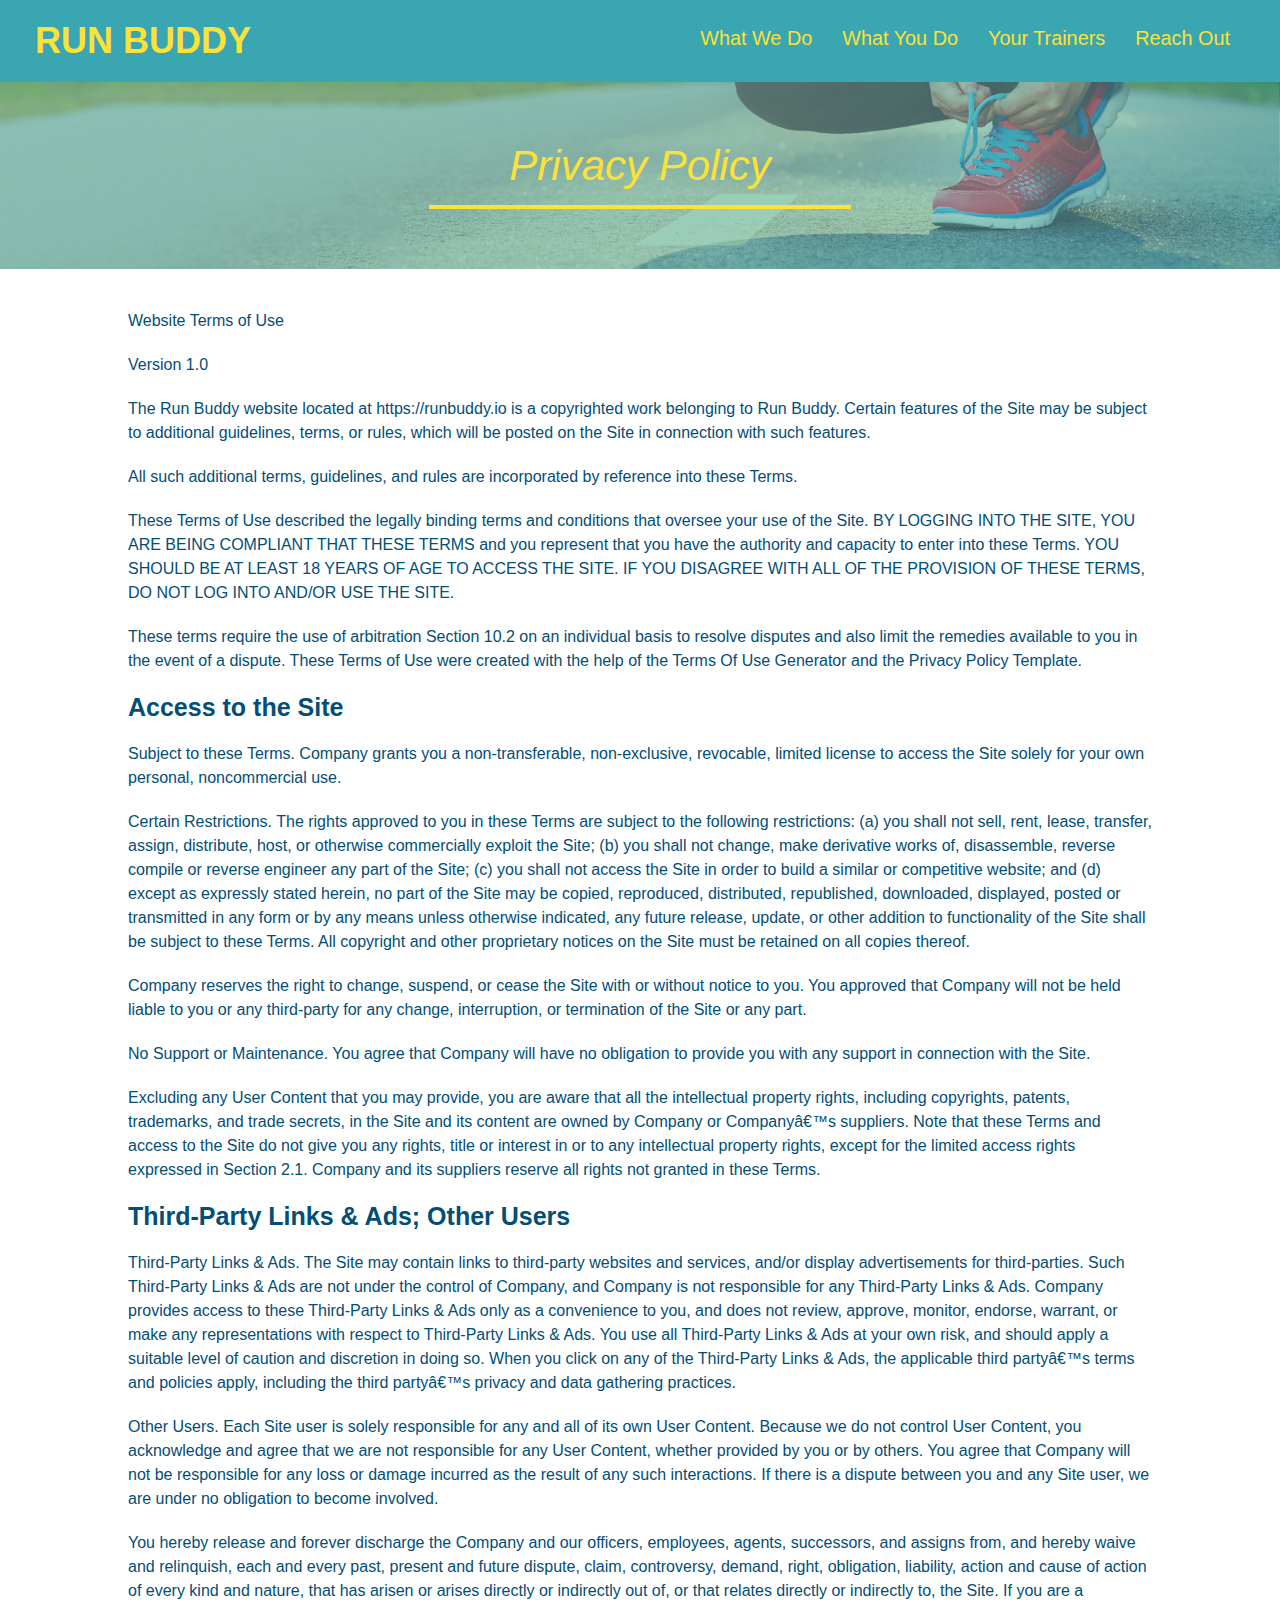
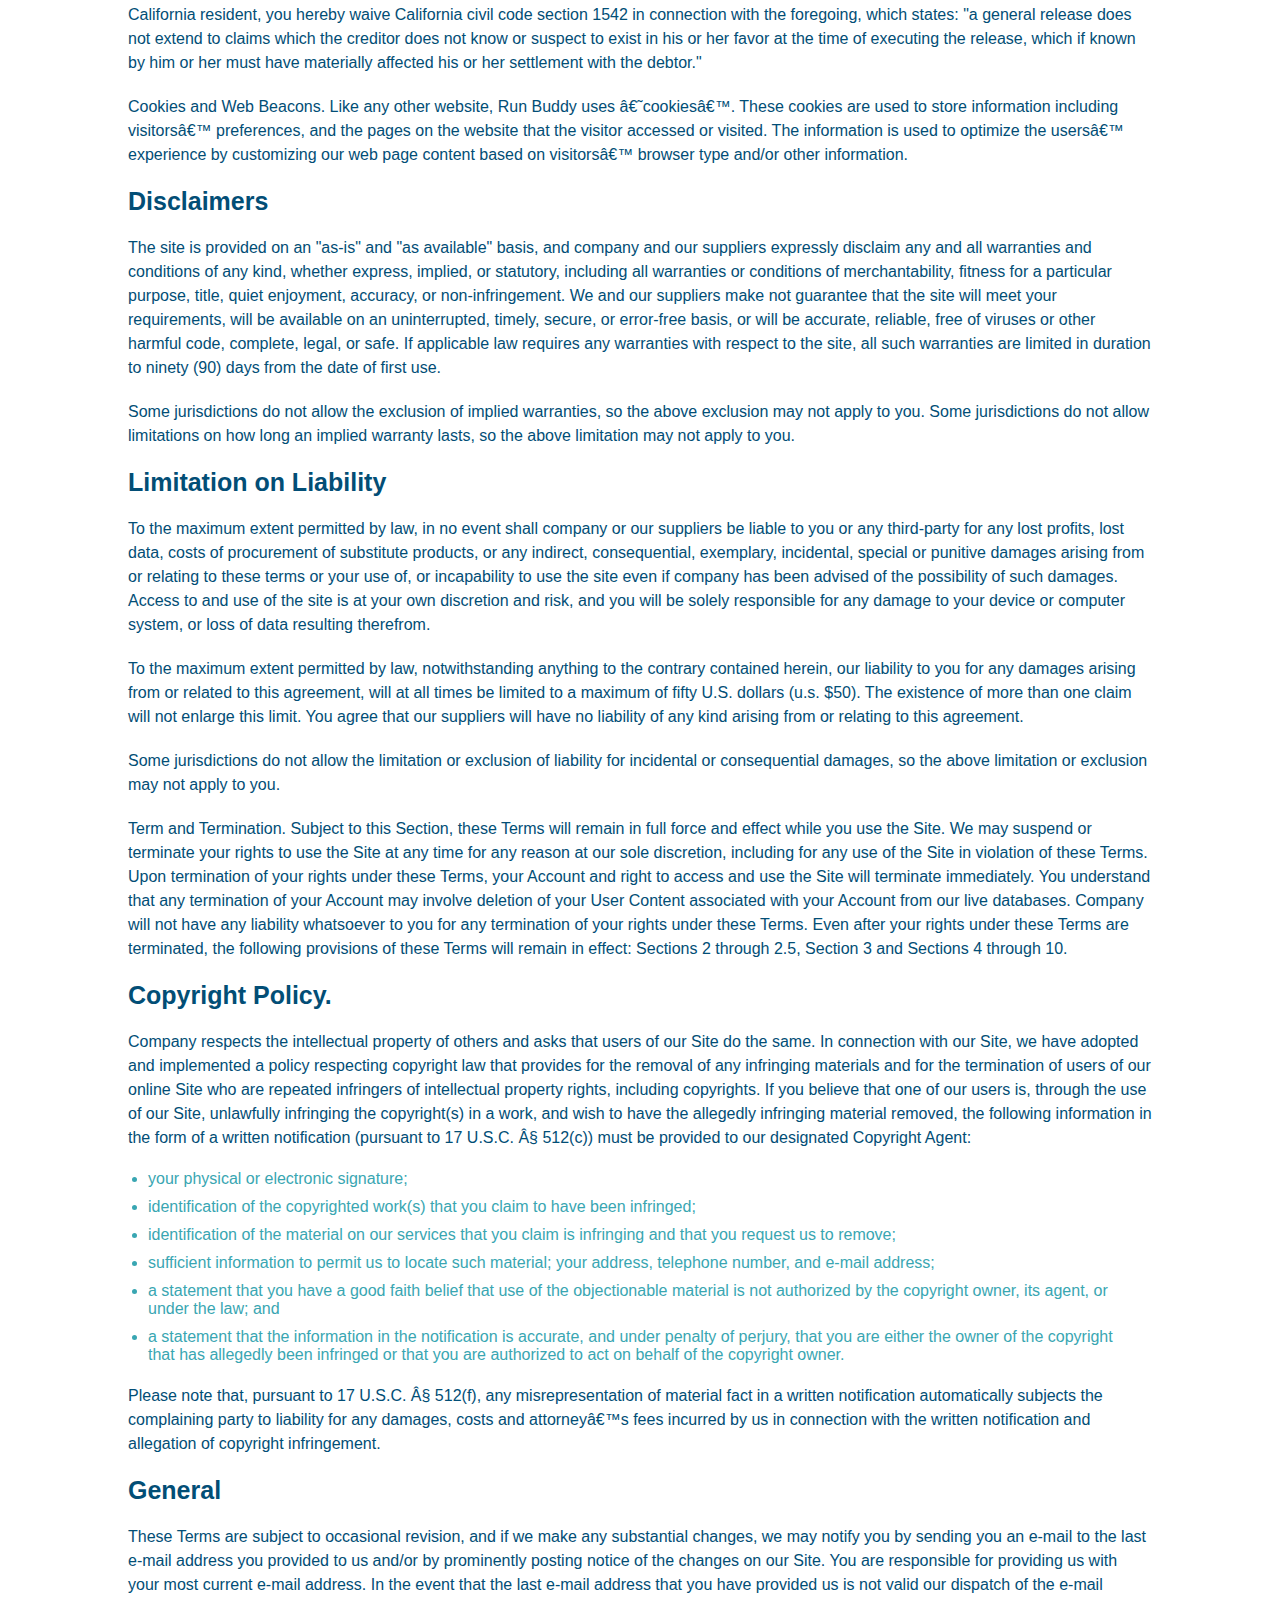
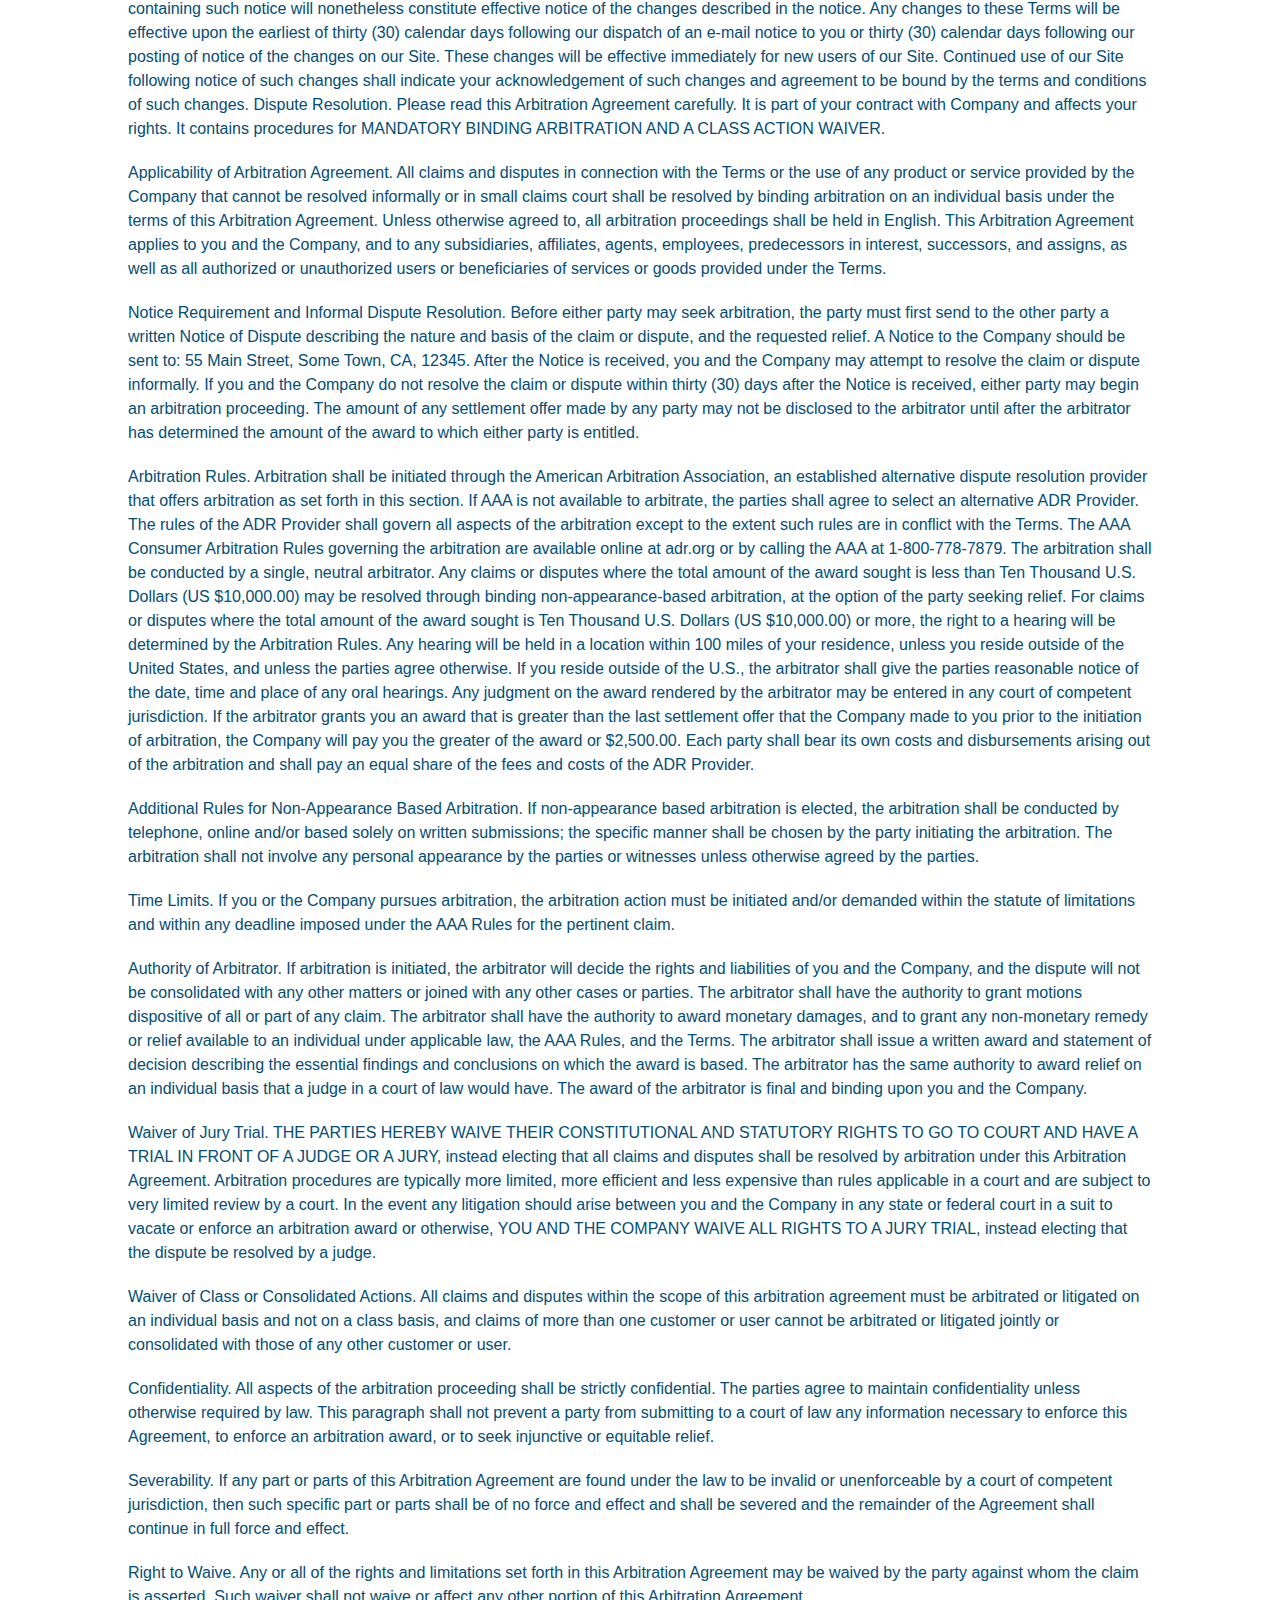
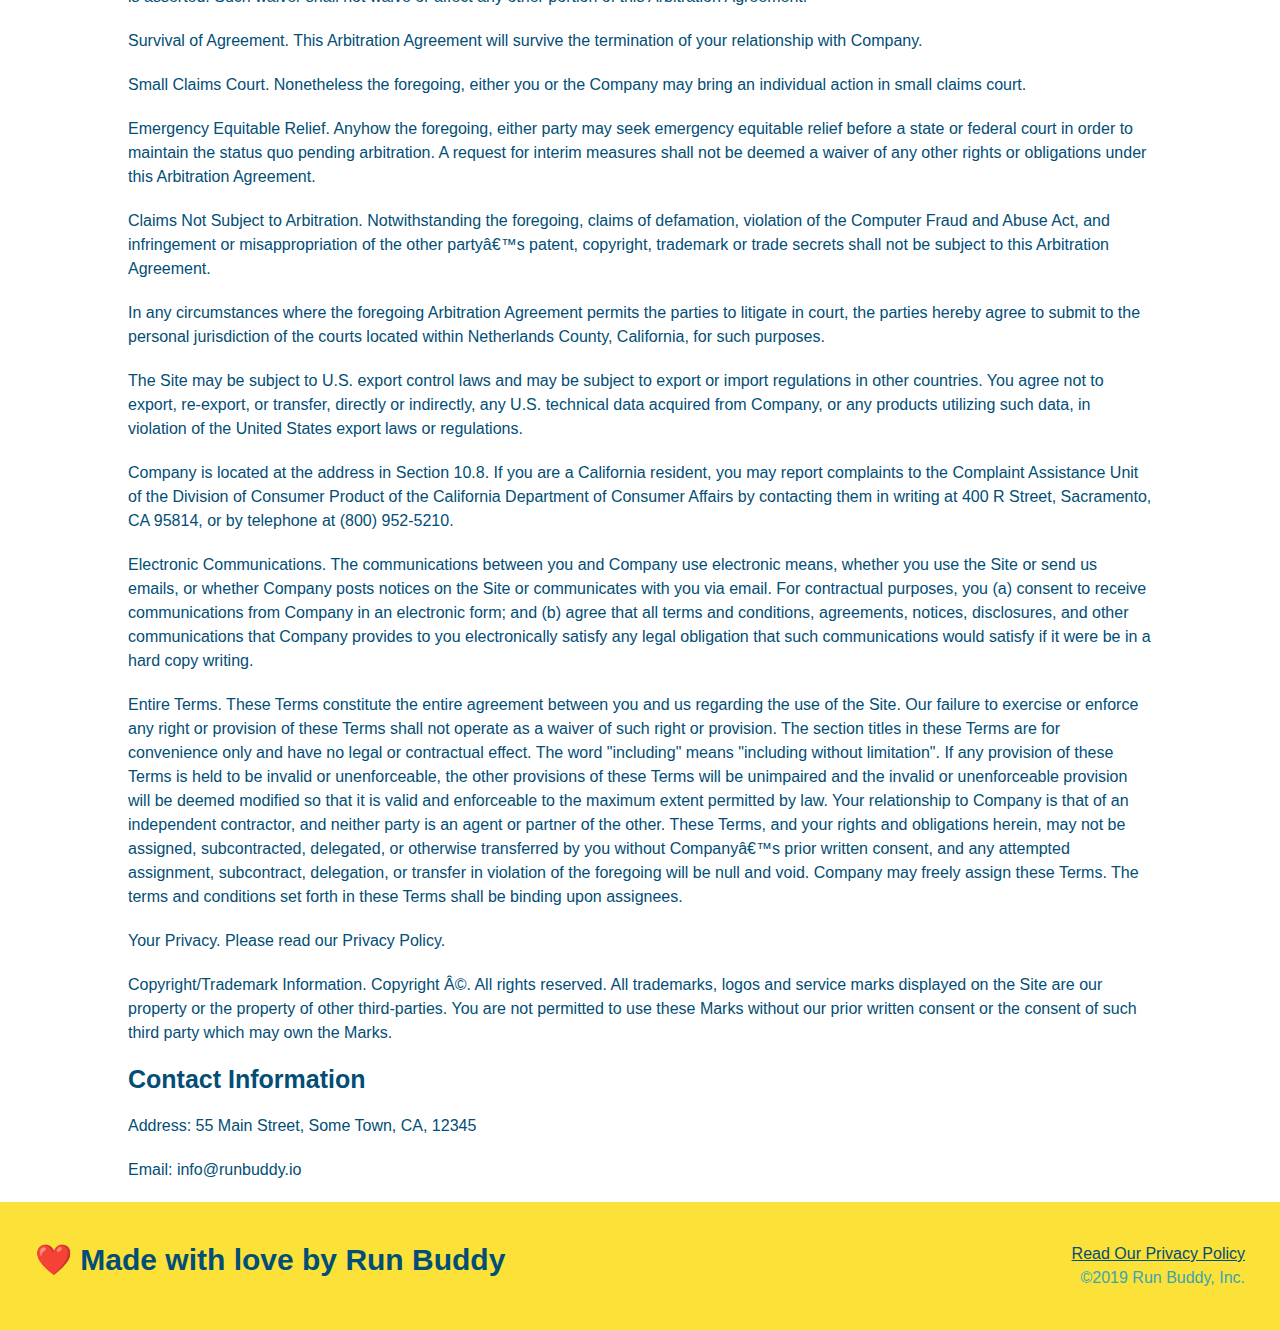
==== commit e302a8dd: "Add pre lim media query to index and privacy-policy" ====
--- a/privacy-policy.html
+++ b/privacy-policy.html
@@ -2,6 +2,7 @@
 <html lang="en">
     <head>
         <meta charset="UTF-8" />
+        <meta name="viewport" content="width=device-width, initial-scale=1.0"/>
         <title>Privacy Policy - Run Buddy</title>
         <link rel="stylesheet" href="./assets/css/style.css"/>
         <link rel="stylesheet" href="./assets/css/secondary-styles.css"/>
--- a/assets/css/style.css
+++ b/assets/css/style.css
@@ -1,6 +1,9 @@
 header {
     padding: 20px 35px;
     background-color: #39a6b2;
+    display: flex;
+    justify-content: space-between;
+    flex-wrap: wrap;
 }
 
 header h1 {
@@ -8,7 +11,6 @@
     font-size: 36px;
     color: #fce138;
     margin: 0;
-    display: inline;
 }
 
 header a {
@@ -17,18 +19,21 @@
 }
 
 header nav {
-    float: right;
     margin: 7px 0;
 }
 
-header nav ul li {
-    display: inline;
+header nav ul {
+    display: flex;
+    flex-wrap: wrap;
+    justify-content: space-between;
+    align-items: center;
+    list-style: none;
 }
 
 header nav ul li a {
-    margin: 0 30px;
+    padding: 10px 15px;
     font-weight: lighter;
-    font-size: 22px;
+    font-size: 1.55vw;
 }
 
 body {
@@ -46,17 +51,18 @@
     background: #fce138;
     width: 100%;
     padding: 40px 35px;
+    display: flex;
+    flex-wrap: wrap;
+    justify-content: space-between;
 }
 
 footer h2 {
-    display: inline;
     color: #024e76;
     font-size: 30px;
     margin: 0;
 }
 
 footer div {
-    float: right;
     line-height: 1.5;
     text-align: right;
 }
@@ -67,25 +73,40 @@
 
 .hero {
     background-image: url("../images/hero-bg.jpg");
-    height: 600px;
     background-size: cover;
     background-position: center;
-    position: relative;
+    display: flex;
+    justify-content: center;
+    flex-wrap: wrap;
+    align-items: flex-start;
 }
 
 section {
     padding: 60px;
+}
+
+.hero-cta {
+    width: 35%;
+    text-align: right;
+    margin: 3,5%;
+    color: #fff;
+    font-size: 18px;
+    line-height: 1.2;
+}
+
+.hero-cta h2 {
+    font-style: italic;
+    font-size: 55px;
+    color: #fce138;
 }
 
 .hero-form {
     border: solid 3px #024e76;
     background-color: #fce138;
     padding: 20px;
-    width: 500px;
-    color: #024e76;
-    position: absolute;
-    bottom: 120px;
-    right: 140px;
+    color: #024e76;
+    width: 40%;
+    margin: 3.5%;
 }
 
 .hero-form h3 {
@@ -119,10 +140,6 @@
     border: none;
     padding: 10px 20px;
     font-size: 16px;
-}
-
-.intro {
-    text-align: center;
 }
 
 .intro p {
@@ -131,20 +148,21 @@
     width: 80%;
     font-size: 20px;
     margin: 0 auto;
+    text-align: center;
 }
 
 .steps {
+    background: #fce138;
+}
+
+.section-title {
+    font-size: 48px;
+    color: #024e76;
+    border-bottom: 3px solid #39a6b2;
+    padding-bottom: 20px;
     text-align: center;
-    background: #fce138;
-}
-
-.section-title {
-    font-size: 55px;
-    color: #024e76;
-    margin-bottom: 35px;
-    padding: 0 100px 20px 100px;
-    display: inline-block;
-    border-bottom: 3px solid #39a6b2;
+    margin: 0 auto 35px auto;
+    width: 50%;
 }
 
 .primary-border {
@@ -155,51 +173,76 @@
     border-color: #39a6b2;
 }
 
-.steps div {
-    margin-bottom: 80px;
-}
-
-.steps img {
-    width: 15%;
-    margin: 10px 0;
-}
-
-.steps h3 {
+.step h3 {
     color: #024e76;
     font-size: 46px;
-    margin-top: 23px;
-}
-
-.steps p {
+    flex: 1 30%;
+}
+
+.step-info {
+    flex: 2 70%;
+    display: flex;
+    flex-wrap: wrap;
+    align-items: center;
+}
+
+.step-img {
+    flex: 1 12%;
+    margin-right: 20px;
+}
+
+.step-img img {
+    max-width: 100%;
+}
+
+.step-text {
+    flex: 12;
+}
+
+.step-text p {
     color: #39a6b2;
-    font-size: 23px;
-}
-
-.steps span {
-    font-size: 38px;
+    font-size: 18px;
+}
+
+.step-text h4 {
+    font-size: 26px;
+    line-height: 1.5;
+    color: #024e76;
+}
+
+.step {
+    margin: 50px auto;
+    padding-bottom: 50px;
+    width: 80%;
+    border-bottom: 1px solid #39a6b2;
+    display: flex;
+    flex-wrap: wrap;
+    align-items: center;
+    justify-content: space-between;
 }
 
 .trainers {
-    text-align: center;
+    width: 100%;
+    margin: 0 auto;
+    display: flex;
+    flex-wrap: wrap;
+    justify-content: space-around;
 }
 
 .trainer {
-    width: 900px;
-    margin: 0 auto 30px auto;
+    margin: 20px;
     background: #024e76;
     color: #fce138;
-    overflow: auto;
+    flex: 1;
 }
 
 .trainer img {
-    width: 35%;
-    float: left;
+    width: 100%;
 }
 
 .trainer-bio {
-    padding: 35px;
-    float: left;
-    width: 65%;
+    padding: 25px;
+    line-height: 1.3;
 }
 
 .text-left {
@@ -211,23 +254,20 @@
 }
 
 .trainer-bio h3 {
-    font-size: 32px;
-    margin-bottom: 8px;
+    font-size: 28px;
 }
 
 .trainer-bio h4 {
     font-weight: lighter;
-    font-size: 26px;
-    margin-bottom: 25px;
+    font-size: 22px;
+    margin-bottom: 15px;
 }
 
 .trainer-bio p {
     font-size: 17px;
-    line-height: 1.3;   
 }
 
 .contact {
-    text-align: center;
     background-color: #024e76;
 }
 
@@ -235,17 +275,22 @@
     color: #fce138;
 }
 
-.contact-info iframe {
-    width: 400px;
-    height: 400px;
-}
+.contact-info > * {
+    flex: 1;
+    margin: 15px;
+}
+
+.contact-info {
+    display: flex;
+    justify-content: space-between;
+    flex-wrap: wrap;
+}
+
+/* .contact-info iframe {
+    
+} */
 
 .contact-info div {
-    width: 410px;
-    display: inline-block;
-    vertical-align: top;
-    text-align: left;
-    margin: 30px 0 0 60px;
     color: white;
 }
 
@@ -257,10 +302,47 @@
 .contact-info p, .contact-info address {
     margin: 20px 0;
     line-height: 1.5;
-    font-size: 20px;
+    font-size: 16px;
     font-style: normal;
 }
 
 .contact-info a {
     color: #fce138;
-}+}
+
+.flex-row {
+    display: flex;
+}
+
+.contact-form input, .contact-form textarea {
+    border: 1px solid #024e76;
+    display: block;
+    padding: 7px 15px;
+    font-size: 16px;
+    color: #024e76;
+    width: 100%;
+    margin-bottom: 15px;
+    margin-top: 5px;
+}
+
+.contact-form button {
+    width: 100%;
+    border: none;
+    background: #fce138;
+    color: #024e76;
+    text-align: center;
+    padding: 15px 0;
+    font-size: 16px;
+}
+
+@media screen and (max-width: 980px) {
+
+}
+
+@media screen and (max-width: 768px) {
+
+}
+
+@media screen and (max-width: 575px) {
+
+} 